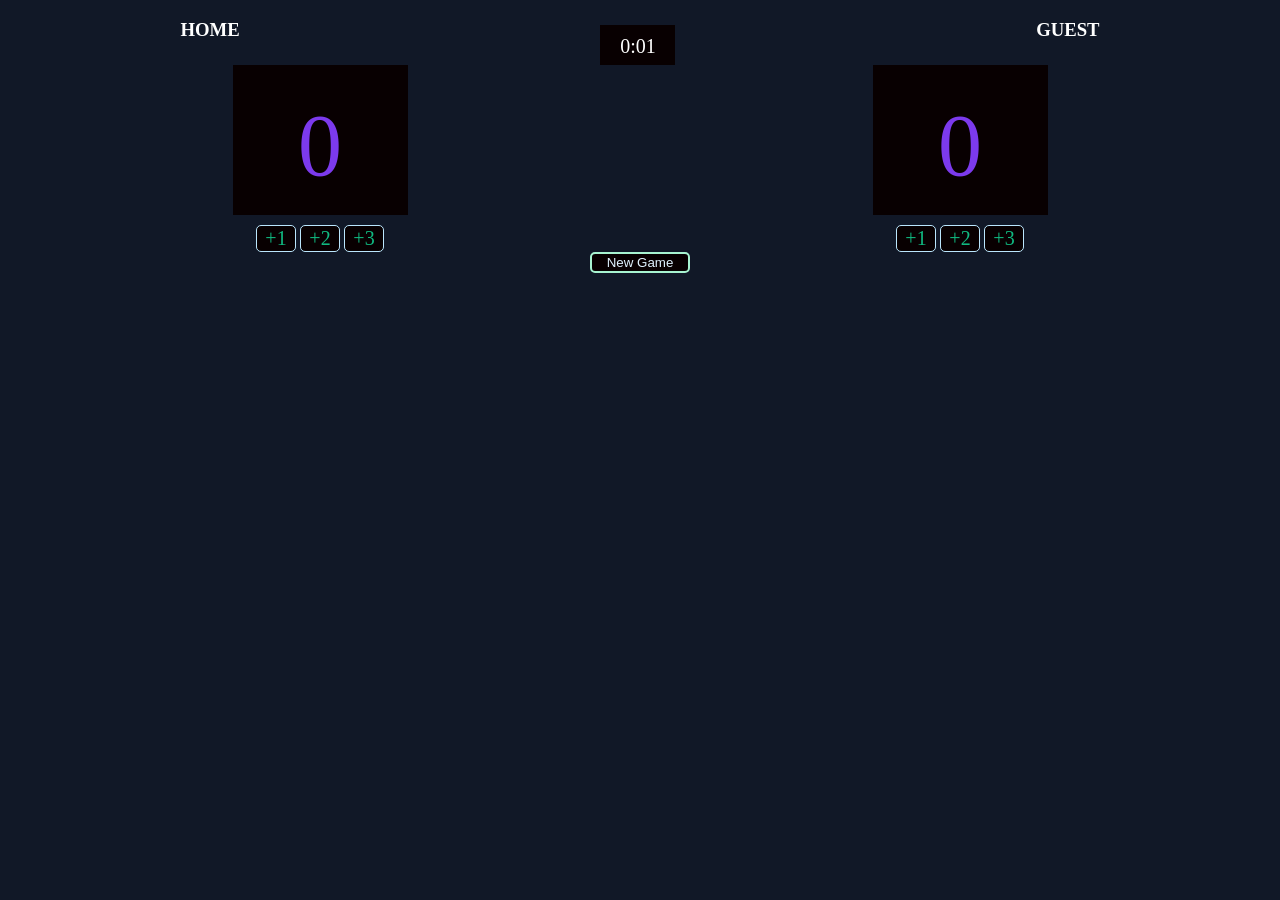
==== index.html @ f2f873d4 "file management" ====
<link href="https://fonts.cdnfonts.com/css/cursed-timer-ulil" rel="stylesheet">

<html>
    <head>
        <link rel="stylesheet" href="index.css">
    </head>
    <body>
        <div class="container">
            <div>
                <h3 id="home-title">HOME</h3>
            </div>
            <div id="timer"><span id="minutes">0</span>:<span id="deca-seconds">0</span><span id="uni-seconds">0</span></div>
            <div>
                <h3 id="guest-title">GUEST</h3>
            </div>
        </div>
        <div class="container">
            <div class="score-window">
                <h2 class="score" id="home-score">0</h2>
            </div>
            <div class="score-window">
                <h2 class="score" id="guest-score">0</h2>
            </div>
        </div>
        <div class="container">
            <div class="button-zone">
                <button class="score-button" onclick="add('home', 1)">+1</button>
                <button class="score-button" onclick="add('home', 2)">+2</button>
                <button class="score-button" onclick="add('home', 3)">+3</button>
            </div>
            <div class="button-zone">
                <button class="score-button" onclick="add('guest', 1)">+1</button>
                <button class="score-button" onclick="add('guest', 2)">+2</button>
                <button class="score-button" onclick="add('guest', 3)">+3</button>
            </div>
        </div>
        <div class="container">
            <button id="new-game" onclick="newGame()">New Game</button>
        </div>
        <script src="index.js"></script>
    </body>
</html>
---- index.css ----
body {
    margin: 0;
    background: #111827;
}

.container {
    display: flex;
    justify-content: space-around;
    color: #ffffff;
}

#timer {
    background-color: #080001;
    width: 75px;
    height: 30px;
    margin-top: 25px;
    font-family: Cursed Timer ULiL;
    font-size: 1.25rem;
    font-weight: 400;
    text-align: center;
    padding-top: 10px;
}

.score-window {
    background: #080001;
    width: 175px;
    height: 150px;
}

.score {
    font-family: Cursed Timer ULiL;
    font-size: 5.5rem;
    font-weight: 400;
    text-align: center;
    color: #7C3AED;
    margin-top: 30px;
}

.button-zone {
    margin-top: 10px;
}

.score-button {
    font-family: Cursed Timer ULiL;
    font-size: 1.25rem;
    font-weight: 400;
    background: #080001;
    color: #10B981;
    width: 40px;
    border-style: solid;
    border-width: 1px;
    border-color: #BAE6FD;
    border-radius: 5px;
}

#new-game {
    background: #080001;
    color: #E0F2FE;
    width: 100px;
    border-style: double;
    border-color: #A7F3D0;
    border-radius: 5px;
}
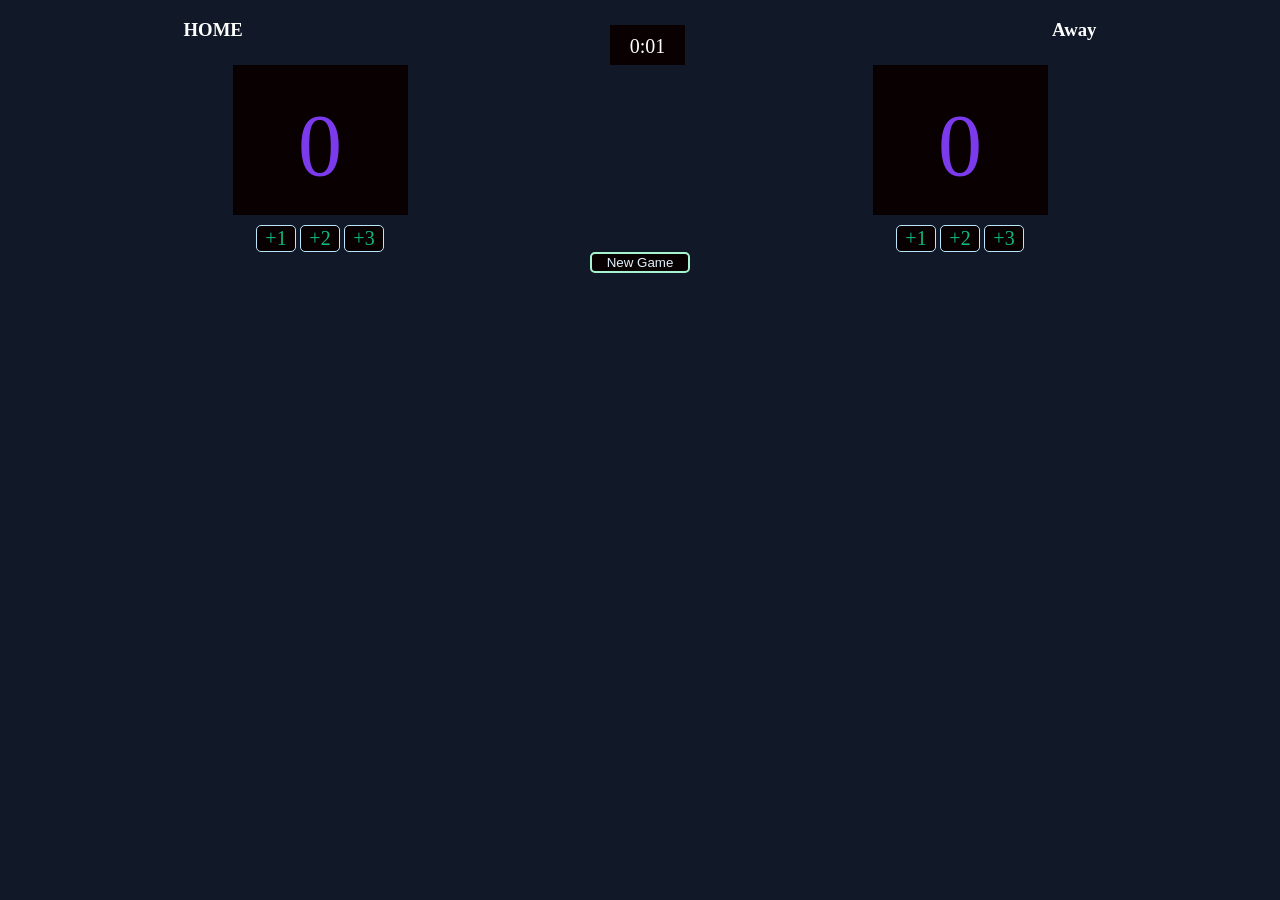
==== commit 8bee48fe: "Changed Guest to Away" ====
--- a/index.html
+++ b/index.html
@@ -11,7 +11,7 @@
             </div>
             <div id="timer"><span id="minutes">0</span>:<span id="deca-seconds">0</span><span id="uni-seconds">0</span></div>
             <div>
-                <h3 id="guest-title">GUEST</h3>
+                <h3 id="away-title">Away</h3>
             </div>
         </div>
         <div class="container">
@@ -19,7 +19,7 @@
                 <h2 class="score" id="home-score">0</h2>
             </div>
             <div class="score-window">
-                <h2 class="score" id="guest-score">0</h2>
+                <h2 class="score" id="away-score">0</h2>
             </div>
         </div>
         <div class="container">
@@ -29,9 +29,9 @@
                 <button class="score-button" onclick="add('home', 3)">+3</button>
             </div>
             <div class="button-zone">
-                <button class="score-button" onclick="add('guest', 1)">+1</button>
-                <button class="score-button" onclick="add('guest', 2)">+2</button>
-                <button class="score-button" onclick="add('guest', 3)">+3</button>
+                <button class="score-button" onclick="add('away', 1)">+1</button>
+                <button class="score-button" onclick="add('away', 2)">+2</button>
+                <button class="score-button" onclick="add('away', 3)">+3</button>
             </div>
         </div>
         <div class="container">
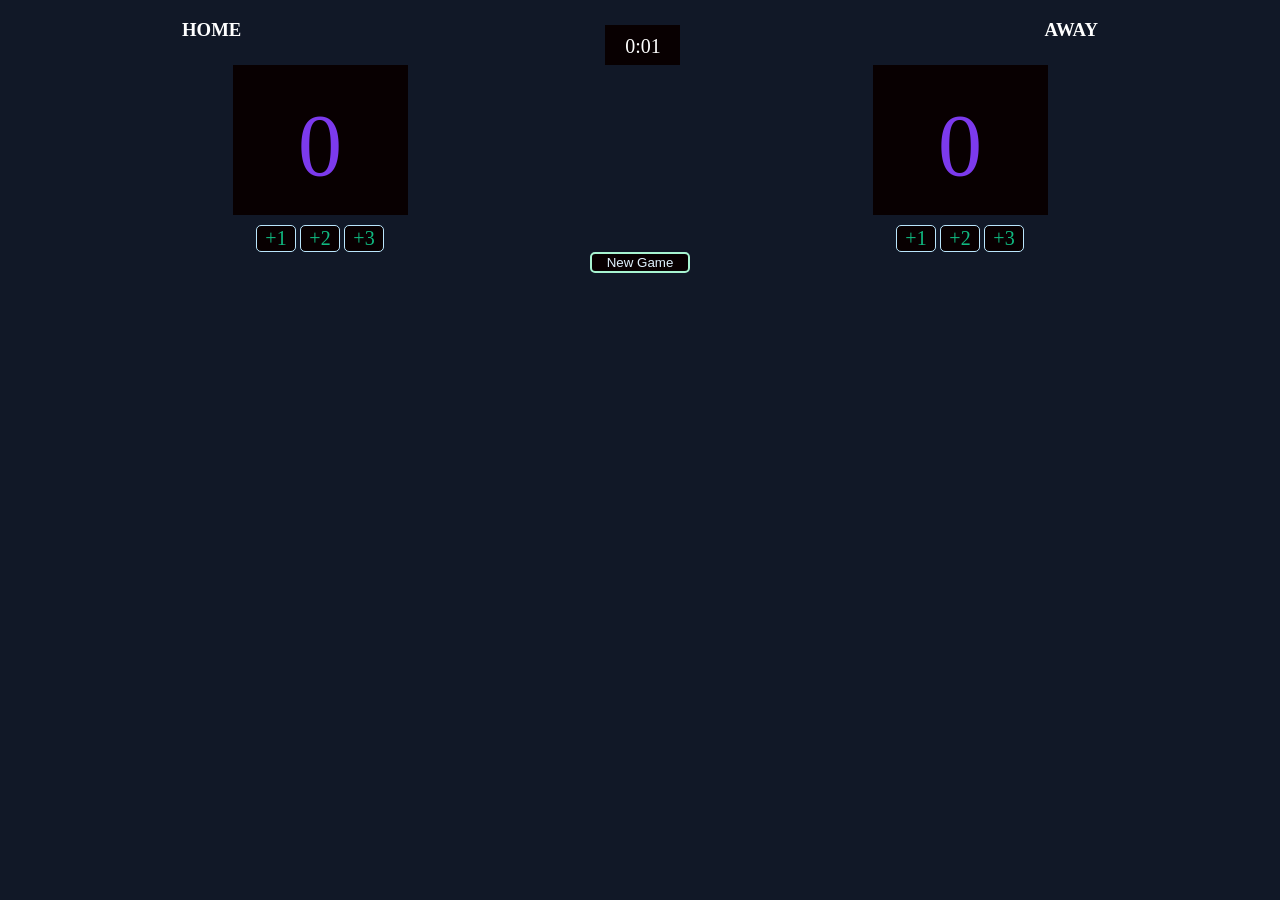
==== commit 0bb04187: "fixed capitalization on front-end" ====
--- a/index.html
+++ b/index.html
@@ -11,7 +11,7 @@
             </div>
             <div id="timer"><span id="minutes">0</span>:<span id="deca-seconds">0</span><span id="uni-seconds">0</span></div>
             <div>
-                <h3 id="away-title">Away</h3>
+                <h3 id="away-title">AWAY</h3>
             </div>
         </div>
         <div class="container">
